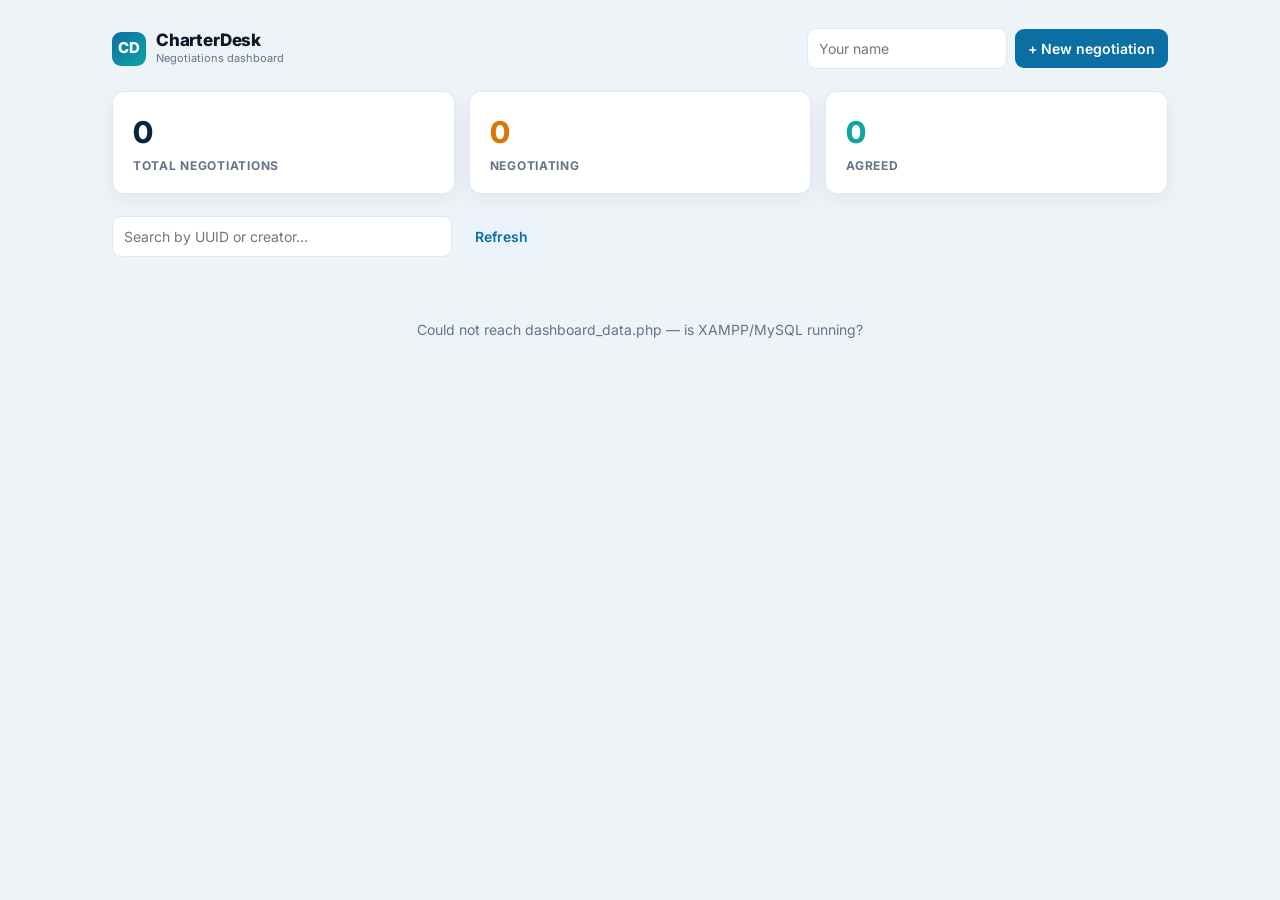
==== dashboard.html @ f1038ee2 "Add negotiations dashboard: status tiles, per-thread stats, search, deep-link to workspace" ====
<!doctype html>
<html lang="en">
<head>
<meta charset="utf-8" />
<meta name="viewport" content="width=device-width, initial-scale=1" />
<title>CharterDesk — Negotiations Dashboard</title>
<link href="https://fonts.googleapis.com/css2?family=Inter:wght@400;500;600;700;800&display=swap" rel="stylesheet">
<link rel="stylesheet" href="assets/css/app.css">
</head>
<body>
<div class="dash">
  <div class="dash-top">
    <div class="brand">
      <div class="brand-mark">CD</div>
      <div>
        <div class="brand-name">CharterDesk</div>
        <div class="brand-sub">Negotiations dashboard</div>
      </div>
    </div>
    <div class="dash-actions">
      <input id="who" placeholder="Your name" />
      <button id="btnNew">+ New negotiation</button>
    </div>
  </div>

  <div class="tiles">
    <div class="tile t-total"><div class="num" id="tTotal">0</div><div class="lbl">Total negotiations</div></div>
    <div class="tile t-neg"><div class="num" id="tNeg">0</div><div class="lbl">Negotiating</div></div>
    <div class="tile t-agreed"><div class="num" id="tAgreed">0</div><div class="lbl">Agreed</div></div>
  </div>

  <div class="toolbar-row">
    <input id="search" placeholder="Search by UUID or creator…" />
    <button class="btn-ghost" id="btnRefresh">Refresh</button>
  </div>

  <div id="negList" class="neg-list"></div>
</div>

<script src="assets/js/dashboard.js"></script>
</body>
</html>
---- assets/css/app.css ----
/* ===========================================================
   CharterDesk — design system
   Charter-party negotiation workspace (maritime / fintech look)
   =========================================================== */
:root{
  --navy:#0b2440;        /* sidebar / header */
  --navy-2:#0d2c4f;
  --brand:#0b6fa4;       /* primary action blue */
  --brand-2:#095a84;     /* hover */
  --accent:#0ea5a3;      /* agreed / teal */
  --amber:#d97706;       /* pending */
  --bg:#eef3f8;          /* page */
  --panel:#ffffff;       /* cards */
  --panel-2:#f6f9fc;     /* subtle fills */
  --line:#e2e8f0;
  --ink:#0f172a;
  --muted:#64748b;
  --me:#e0f2fe;          /* my message bubble */
  --radius:12px;
  --shadow:0 6px 20px rgba(11,36,64,.06);
  --shadow-lg:0 16px 40px rgba(11,36,64,.16);
}

*{box-sizing:border-box}
html,body{height:100%}
body{
  margin:0;font-family:Inter,system-ui,Segoe UI,Arial,sans-serif;
  background:var(--bg);color:var(--ink);font-size:14px;line-height:1.5;
}

/* ---------- App shell ---------- */
.app{display:grid;grid-template-columns:300px 1fr;height:100vh}

/* ---------- Sidebar ---------- */
.sidebar{
  background:var(--navy);color:#dbe7f2;display:flex;flex-direction:column;
  gap:16px;padding:18px 16px;overflow:auto;
}
.brand{display:flex;align-items:center;gap:10px}
.brand-mark{
  width:34px;height:34px;border-radius:9px;background:linear-gradient(135deg,var(--brand),var(--accent));
  display:grid;place-items:center;color:#fff;font-weight:800;font-size:15px;flex:0 0 auto;
}
.brand-name{font-weight:800;font-size:17px;color:#fff;letter-spacing:-.01em;line-height:1.1}
.brand-sub{font-size:11px;color:#8fb0cf}
.side-section{display:flex;flex-direction:column;gap:8px}
.side-label{font-size:11px;text-transform:uppercase;letter-spacing:.08em;color:#7f9fc0;font-weight:700}
.thread-chip{
  background:rgba(255,255,255,.06);border:1px solid rgba(255,255,255,.12);
  border-radius:9px;padding:9px 10px;font-size:12px;word-break:break-all;color:#cfe0f0;
}
.side-divider{height:1px;background:rgba(255,255,255,.10);margin:2px 0}
.offers-scroll{display:flex;flex-direction:column;gap:8px;overflow:auto}

/* ---------- Inputs & buttons ---------- */
input,select,textarea{
  font:inherit;padding:9px 11px;border:1px solid var(--line);border-radius:9px;width:100%;
  background:#fff;color:var(--ink);outline:none;transition:border-color .15s,box-shadow .15s;
}
input:focus,select:focus,textarea:focus{border-color:var(--brand);box-shadow:0 0 0 3px rgba(11,111,164,.15)}
.sidebar input{background:rgba(255,255,255,.95)}
label{display:block;font-size:12px;font-weight:600;color:var(--muted);margin-bottom:4px}

button{
  font:inherit;font-weight:600;padding:9px 13px;border:0;border-radius:9px;
  background:var(--brand);color:#fff;cursor:pointer;transition:background .15s,transform .05s;white-space:nowrap;
}
button:hover{background:var(--brand-2)}
button:active{transform:translateY(1px)}
.btn-ghost{background:#eaf3fb;color:var(--brand)}
.btn-ghost:hover{background:#d9ecfa}
.btn-light{background:rgba(255,255,255,.14);color:#fff}
.btn-light:hover{background:rgba(255,255,255,.24)}
.btn-accent{background:var(--accent)}
.btn-accent:hover{background:#0c8c8a}
.row{display:flex;gap:8px;align-items:center}
.muted{color:var(--muted);font-size:12px}

/* ---------- Workspace ---------- */
.workspace{display:grid;grid-template-rows:auto 1fr auto;min-width:0;background:var(--bg)}
.topbar{
  display:flex;align-items:center;gap:14px;padding:14px 22px;background:var(--panel);
  border-bottom:1px solid var(--line);box-shadow:var(--shadow)
}
.topbar #logo{height:30px;width:auto;display:block}
.topbar-title{font-weight:700;font-size:16px}
.topbar-sub{font-size:12px;color:var(--muted)}
.topbar-right{margin-left:auto;display:flex;align-items:center;gap:10px}

/* status pill */
.pill{display:inline-flex;align-items:center;gap:6px;font-size:11px;font-weight:700;
  padding:5px 10px;border-radius:999px;text-transform:uppercase;letter-spacing:.04em}
.pill::before{content:"";width:7px;height:7px;border-radius:50%;background:currentColor}
.pill-open{background:#e6f1fb;color:var(--brand)}
.pill-agreed{background:#dff5f2;color:var(--accent)}
.pill-pending{background:#fdf0dd;color:var(--amber)}

/* ---------- Chat / timeline ---------- */
.chat{padding:22px;overflow:auto;display:flex;flex-direction:column;gap:12px}
.bubble{
  background:var(--panel);border:1px solid var(--line);border-radius:14px;padding:12px 14px;
  max-width:74%;box-shadow:var(--shadow)
}
.bubble.me{align-self:flex-end;background:var(--me);border-color:#bae6fd}
.meta{font-size:11px;color:var(--muted);margin-top:5px}

/* ---------- Offer cards (sidebar) ---------- */
.offer-item{
  background:rgba(255,255,255,.96);border:1px solid rgba(255,255,255,.2);border-radius:10px;
  padding:10px;color:var(--ink)
}
.offer-item .offer-head{display:flex;align-items:center;gap:6px;font-size:13px}
.offer-item .ver{font-weight:800;color:var(--brand)}
.offer-toolbar{margin-top:8px;display:flex;gap:6px;flex-wrap:wrap}
.offer-toolbar button{padding:6px 9px;font-size:12px}

/* ---------- Composer ---------- */
.composer{
  display:flex;gap:8px;align-items:center;padding:14px 18px;background:var(--panel);
  border-top:1px solid var(--line);flex-wrap:wrap
}
.composer #role{width:150px;flex:0 0 150px}
.composer #msg{flex:1;min-width:160px}

/* ---------- Modal sheets ---------- */
.modal{position:fixed;inset:0;background:rgba(11,36,64,.45);display:none;
  align-items:center;justify-content:center;padding:18px;z-index:60;backdrop-filter:blur(2px)}
.sheet{background:#fff;max-width:920px;width:100%;max-height:90vh;overflow:auto;
  border-radius:16px;box-shadow:var(--shadow-lg)}
.sheet header{padding:16px 18px;border-bottom:1px solid var(--line);display:flex;
  justify-content:space-between;align-items:center;position:sticky;top:0;background:#fff;z-index:1}
.sheet .body{padding:16px 18px;display:flex;flex-direction:column;gap:12px}
.sheet h3{margin:0;font-size:16px}
details{border:1px solid var(--line);border-radius:11px;padding:12px;background:var(--panel-2)}
details[open]{background:#fff}
summary{font-weight:700;cursor:pointer;color:var(--navy)}
.two{display:grid;grid-template-columns:1fr 1fr;gap:12px;margin-top:10px}
.chips{display:flex;gap:6px;flex-wrap:wrap;margin-top:6px}
.chip{background:#eef4fb;border:1px solid var(--line);border-radius:999px;padding:6px 12px;
  font-size:12px;cursor:pointer;transition:background .15s,opacity .15s}
.chip:hover{background:#dcebf8}
.actions{display:flex;gap:8px;justify-content:flex-end;padding:14px 18px;
  border-top:1px solid var(--line);position:sticky;bottom:0;background:#fff}

/* view-offer key/value rows */
.kv{display:grid;grid-template-columns:220px 1fr auto;gap:10px;align-items:center;
  padding:7px 0;border-bottom:1px dashed var(--line)}
.kv .k{font-weight:600;text-transform:capitalize;color:var(--navy)}
.kv .v{white-space:pre-wrap}
.sep{height:1px;background:var(--line);margin:8px 0}

/* ===========================================================
   Dashboard
   =========================================================== */
.dash{max-width:1100px;margin:0 auto;padding:28px 22px}
.dash-top{display:flex;align-items:center;gap:14px;margin-bottom:22px}
.dash-top .brand-name{color:var(--ink)}
.dash-top .brand-sub{color:var(--muted)}
.dash-actions{margin-left:auto;display:flex;gap:8px;align-items:center}
.dash-actions input{width:200px}

.tiles{display:grid;grid-template-columns:repeat(3,1fr);gap:14px;margin-bottom:22px}
.tile{background:var(--panel);border:1px solid var(--line);border-radius:var(--radius);
  padding:18px 20px;box-shadow:var(--shadow)}
.tile .num{font-size:30px;font-weight:800;letter-spacing:-.02em}
.tile .lbl{font-size:12px;color:var(--muted);text-transform:uppercase;letter-spacing:.06em;font-weight:700;margin-top:2px}
.tile.t-total .num{color:var(--navy)}
.tile.t-neg .num{color:var(--amber)}
.tile.t-agreed .num{color:var(--accent)}

.toolbar-row{display:flex;align-items:center;gap:10px;margin-bottom:12px}
.toolbar-row input{max-width:340px}

.neg-list{display:flex;flex-direction:column;gap:10px}
.neg-card{display:grid;grid-template-columns:auto 1fr auto;gap:14px;align-items:center;
  background:var(--panel);border:1px solid var(--line);border-radius:var(--radius);
  padding:14px 16px;box-shadow:var(--shadow);transition:box-shadow .15s,transform .05s}
.neg-card:hover{box-shadow:var(--shadow-lg)}
.neg-main .uuid{font-weight:700;font-family:ui-monospace,Menlo,Consolas,monospace;font-size:13px}
.neg-main .sub{font-size:12px;color:var(--muted);margin-top:3px}
.neg-meta{display:flex;gap:18px;align-items:center}
.neg-stat{text-align:center}
.neg-stat .n{font-weight:800;font-size:16px}
.neg-stat .l{font-size:10px;color:var(--muted);text-transform:uppercase;letter-spacing:.05em}
.neg-actions{display:flex;gap:6px;flex-wrap:wrap;justify-content:flex-end}
.neg-actions button{padding:7px 11px;font-size:12px}
.empty{text-align:center;color:var(--muted);padding:50px 0}

/* ---------- Responsive ---------- */
@media (max-width:880px){
  .app{grid-template-columns:1fr;grid-template-rows:auto 1fr}
  .sidebar{flex-direction:column}
  .two{grid-template-columns:1fr}
  .bubble{max-width:90%}
  .tiles{grid-template-columns:1fr}
  .neg-card{grid-template-columns:1fr;gap:10px}
  .neg-meta{justify-content:flex-start}
}
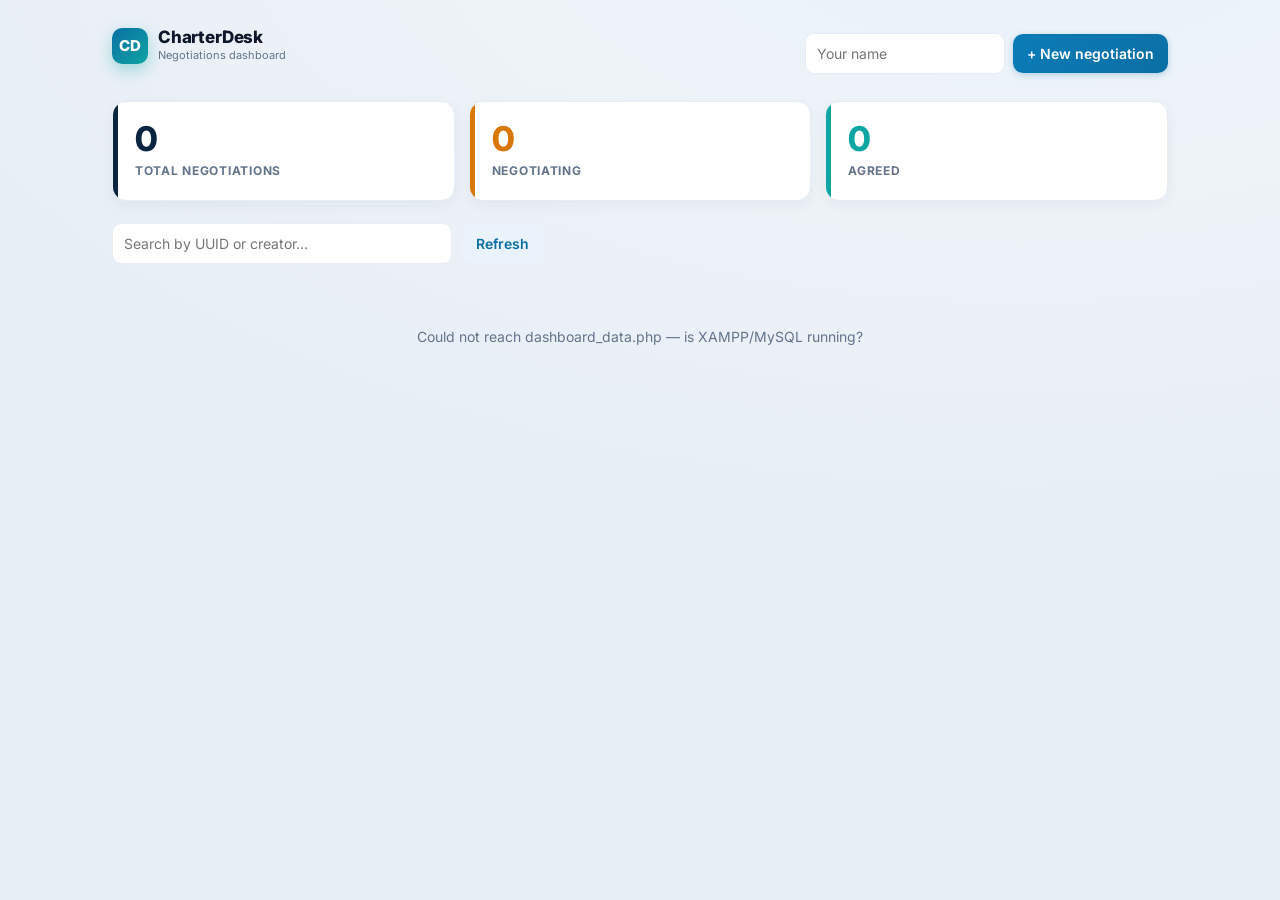
==== commit 0e390c56: "UI: add toast notification system (replaces native alert popups)" ====
--- a/dashboard.html
+++ b/dashboard.html
@@ -37,6 +37,7 @@
   <div id="negList" class="neg-list"></div>
 </div>
 
+<script src="assets/js/ui.js"></script>
 <script src="assets/js/dashboard.js"></script>
 </body>
 </html>
--- a/assets/css/app.css
+++ b/assets/css/app.css
@@ -4,7 +4,7 @@
    =========================================================== */
 :root{
   --navy:#0b2440;        /* sidebar / header */
-  --navy-2:#0d2c4f;
+  --navy-2:#11385f;
   --brand:#0b6fa4;       /* primary action blue */
   --brand-2:#095a84;     /* hover */
   --accent:#0ea5a3;      /* agreed / teal */
@@ -12,34 +12,53 @@
   --bg:#eef3f8;          /* page */
   --panel:#ffffff;       /* cards */
   --panel-2:#f6f9fc;     /* subtle fills */
-  --line:#e2e8f0;
+  --line:#e6edf5;
   --ink:#0f172a;
   --muted:#64748b;
   --me:#e0f2fe;          /* my message bubble */
-  --radius:12px;
-  --shadow:0 6px 20px rgba(11,36,64,.06);
-  --shadow-lg:0 16px 40px rgba(11,36,64,.16);
+  --radius:14px;
+  --shadow:0 4px 14px rgba(11,36,64,.05);
+  --shadow-lg:0 22px 50px rgba(11,36,64,.20);
+  --brand-grad:linear-gradient(135deg,#0b7cb8,#0b6fa4);
+  --navy-grad:linear-gradient(180deg,#0c2748 0%,#0a1f3a 100%);
+  --bg-grad:radial-gradient(1200px 600px at 80% -10%, #e9f2fb 0%, #eef3f8 45%, #e8eef6 100%);
 }
 
 *{box-sizing:border-box}
 html,body{height:100%}
+
+/* ---------- Toasts ---------- */
+.toast-wrap{position:fixed;right:18px;bottom:18px;display:flex;flex-direction:column;gap:10px;z-index:9999}
+.toast{min-width:220px;max-width:360px;padding:12px 14px;border-radius:11px;color:#fff;font-size:13px;font-weight:600;
+  box-shadow:0 12px 30px rgba(11,36,64,.25);opacity:0;transform:translateY(10px);transition:opacity .22s ease,transform .22s ease}
+.toast.show{opacity:1;transform:none}
+.toast-info{background:linear-gradient(135deg,#0b7cb8,#0b6fa4)}
+.toast-success{background:linear-gradient(135deg,#13b3b0,#0ea5a3)}
+.toast-error{background:linear-gradient(135deg,#e0533f,#c53b3b)}
 body{
   margin:0;font-family:Inter,system-ui,Segoe UI,Arial,sans-serif;
-  background:var(--bg);color:var(--ink);font-size:14px;line-height:1.5;
-}
+  background:var(--bg-grad);background-attachment:fixed;color:var(--ink);
+  font-size:14px;line-height:1.5;-webkit-font-smoothing:antialiased;text-rendering:optimizeLegibility;
+}
+::selection{background:rgba(14,165,163,.22)}
+/* subtle scrollbars */
+*::-webkit-scrollbar{width:10px;height:10px}
+*::-webkit-scrollbar-thumb{background:rgba(100,116,139,.32);border-radius:8px;border:2px solid transparent;background-clip:content-box}
+*::-webkit-scrollbar-thumb:hover{background:rgba(100,116,139,.5);background-clip:content-box}
 
 /* ---------- App shell ---------- */
 .app{display:grid;grid-template-columns:300px 1fr;height:100vh}
 
 /* ---------- Sidebar ---------- */
 .sidebar{
-  background:var(--navy);color:#dbe7f2;display:flex;flex-direction:column;
-  gap:16px;padding:18px 16px;overflow:auto;
-}
-.brand{display:flex;align-items:center;gap:10px}
+  background:var(--navy-grad);color:#dbe7f2;display:flex;flex-direction:column;
+  gap:16px;padding:20px 16px;overflow:auto;box-shadow:inset -1px 0 0 rgba(255,255,255,.04);
+}
+.brand{display:flex;align-items:center;gap:10px;padding-bottom:14px;border-bottom:1px solid rgba(255,255,255,.08)}
 .brand-mark{
-  width:34px;height:34px;border-radius:9px;background:linear-gradient(135deg,var(--brand),var(--accent));
+  width:36px;height:36px;border-radius:10px;background:linear-gradient(135deg,var(--brand),var(--accent));
   display:grid;place-items:center;color:#fff;font-weight:800;font-size:15px;flex:0 0 auto;
+  box-shadow:0 6px 16px rgba(14,165,163,.35);
 }
 .brand-name{font-weight:800;font-size:17px;color:#fff;letter-spacing:-.01em;line-height:1.1}
 .brand-sub{font-size:11px;color:#8fb0cf}
@@ -62,25 +81,29 @@
 label{display:block;font-size:12px;font-weight:600;color:var(--muted);margin-bottom:4px}
 
 button{
-  font:inherit;font-weight:600;padding:9px 13px;border:0;border-radius:9px;
-  background:var(--brand);color:#fff;cursor:pointer;transition:background .15s,transform .05s;white-space:nowrap;
-}
-button:hover{background:var(--brand-2)}
-button:active{transform:translateY(1px)}
-.btn-ghost{background:#eaf3fb;color:var(--brand)}
-.btn-ghost:hover{background:#d9ecfa}
-.btn-light{background:rgba(255,255,255,.14);color:#fff}
-.btn-light:hover{background:rgba(255,255,255,.24)}
-.btn-accent{background:var(--accent)}
-.btn-accent:hover{background:#0c8c8a}
+  font:inherit;font-weight:600;padding:9px 14px;border:0;border-radius:10px;
+  background:var(--brand-grad);color:#fff;cursor:pointer;white-space:nowrap;
+  box-shadow:0 2px 6px rgba(11,111,164,.25);
+  transition:transform .08s ease,box-shadow .15s ease,background .15s ease,filter .15s ease;
+}
+button:hover{filter:brightness(1.06);box-shadow:0 6px 16px rgba(11,111,164,.30);transform:translateY(-1px)}
+button:active{transform:translateY(0);box-shadow:0 2px 6px rgba(11,111,164,.25)}
+button:focus-visible{outline:none;box-shadow:0 0 0 3px rgba(11,111,164,.35)}
+.btn-ghost{background:#eaf3fb;color:var(--brand);box-shadow:none}
+.btn-ghost:hover{background:#dcecfa;filter:none}
+.btn-light{background:rgba(255,255,255,.14);color:#fff;box-shadow:none}
+.btn-light:hover{background:rgba(255,255,255,.26);filter:none}
+.btn-accent{background:linear-gradient(135deg,#13b3b0,#0ea5a3);box-shadow:0 2px 6px rgba(14,165,163,.30)}
+.btn-accent:hover{filter:brightness(1.05)}
 .row{display:flex;gap:8px;align-items:center}
 .muted{color:var(--muted);font-size:12px}
 
 /* ---------- Workspace ---------- */
-.workspace{display:grid;grid-template-rows:auto 1fr auto;min-width:0;background:var(--bg)}
+.workspace{display:grid;grid-template-rows:auto 1fr auto;min-width:0;background:transparent}
 .topbar{
-  display:flex;align-items:center;gap:14px;padding:14px 22px;background:var(--panel);
-  border-bottom:1px solid var(--line);box-shadow:var(--shadow)
+  display:flex;align-items:center;gap:14px;padding:14px 22px;
+  background:rgba(255,255,255,.85);backdrop-filter:saturate(1.4) blur(8px);
+  border-bottom:1px solid var(--line);box-shadow:0 1px 0 rgba(11,36,64,.04)
 }
 .topbar #logo{height:30px;width:auto;display:block}
 .topbar-title{font-weight:700;font-size:16px}
@@ -89,30 +112,50 @@
 
 /* status pill */
 .pill{display:inline-flex;align-items:center;gap:6px;font-size:11px;font-weight:700;
-  padding:5px 10px;border-radius:999px;text-transform:uppercase;letter-spacing:.04em}
-.pill::before{content:"";width:7px;height:7px;border-radius:50%;background:currentColor}
+  padding:5px 11px;border-radius:999px;text-transform:uppercase;letter-spacing:.04em;
+  box-shadow:0 1px 2px rgba(11,36,64,.06)}
+.pill::before{content:"";width:7px;height:7px;border-radius:50%;background:currentColor;
+  box-shadow:0 0 0 3px rgba(0,0,0,.04)}
 .pill-open{background:#e6f1fb;color:var(--brand)}
-.pill-agreed{background:#dff5f2;color:var(--accent)}
+.pill-agreed{background:#dbf3ef;color:#0c8c8a}
 .pill-pending{background:#fdf0dd;color:var(--amber)}
 
-/* ---------- Chat / timeline ---------- */
+/* ---------- Work area: chat + activity rail ---------- */
+.work-main{display:grid;grid-template-columns:1fr 300px;min-height:0;overflow:hidden}
+.activity{border-left:1px solid var(--line);background:var(--panel);overflow:auto;padding:16px}
+.activity-head{font-size:12px;text-transform:uppercase;letter-spacing:.07em;font-weight:700;
+  color:var(--muted);margin-bottom:12px}
+.timeline{display:flex;flex-direction:column;gap:0}
+.tl-item{display:grid;grid-template-columns:26px 1fr;gap:10px;padding:0 0 16px 0;position:relative}
+.tl-item::before{content:"";position:absolute;left:12px;top:24px;bottom:-2px;width:2px;background:var(--line)}
+.tl-item:last-child::before{display:none}
+.tl-icon{width:26px;height:26px;border-radius:50%;display:grid;place-items:center;
+  background:#e6f1fb;color:var(--brand);font-size:13px;z-index:1}
+.tl-item.ok .tl-icon{background:#dff5f2;color:var(--accent)}
+.tl-title{font-weight:700;font-size:13px}
+.tl-sub{font-size:12px;color:var(--muted)}
+.tl-time{font-size:11px;color:#94a3b8;margin-top:2px}
+
+/* ---------- Chat ---------- */
 .chat{padding:22px;overflow:auto;display:flex;flex-direction:column;gap:12px}
 .bubble{
-  background:var(--panel);border:1px solid var(--line);border-radius:14px;padding:12px 14px;
-  max-width:74%;box-shadow:var(--shadow)
-}
-.bubble.me{align-self:flex-end;background:var(--me);border-color:#bae6fd}
+  background:var(--panel);border:1px solid var(--line);border-radius:16px;padding:12px 15px;
+  max-width:74%;box-shadow:var(--shadow);animation:bubbleIn .22s ease both
+}
+.bubble.me{align-self:flex-end;background:linear-gradient(135deg,#e6f4fe,#dbeefe);border-color:#bae6fd}
 .meta{font-size:11px;color:var(--muted);margin-top:5px}
+@keyframes bubbleIn{from{opacity:0;transform:translateY(6px)}to{opacity:1;transform:none}}
 
 /* ---------- Offer cards (sidebar) ---------- */
 .offer-item{
-  background:rgba(255,255,255,.96);border:1px solid rgba(255,255,255,.2);border-radius:10px;
-  padding:10px;color:var(--ink)
-}
+  background:rgba(255,255,255,.97);border:1px solid rgba(255,255,255,.2);border-radius:11px;
+  padding:11px;color:var(--ink);box-shadow:0 2px 8px rgba(0,0,0,.12);transition:transform .1s ease,box-shadow .15s ease
+}
+.offer-item:hover{transform:translateY(-1px);box-shadow:0 8px 18px rgba(0,0,0,.18)}
 .offer-item .offer-head{display:flex;align-items:center;gap:6px;font-size:13px}
 .offer-item .ver{font-weight:800;color:var(--brand)}
-.offer-toolbar{margin-top:8px;display:flex;gap:6px;flex-wrap:wrap}
-.offer-toolbar button{padding:6px 9px;font-size:12px}
+.offer-toolbar{margin-top:9px;display:flex;gap:6px;flex-wrap:wrap}
+.offer-toolbar button{padding:6px 10px;font-size:12px}
 
 /* ---------- Composer ---------- */
 .composer{
@@ -149,6 +192,27 @@
 .kv .v{white-space:pre-wrap}
 .sep{height:1px;background:var(--line);margin:8px 0}
 
+/* validation + view helpers */
+.field-error{border-color:#dc2626 !important;box-shadow:0 0 0 3px rgba(220,38,38,.15) !important}
+.req{color:#dc2626}
+.form-msg{font-size:12px;margin-right:auto;align-self:center;color:#dc2626}
+.lock-badge{display:inline-block;font-size:10px;font-weight:700;color:var(--accent);
+  background:#dff5f2;border-radius:6px;padding:1px 6px;text-transform:uppercase;letter-spacing:.04em;margin-left:6px}
+.view-tools{display:flex;gap:6px;margin-right:auto}
+.view-tools button{padding:7px 10px;font-size:12px}
+
+/* version diff */
+.diff-summary{display:flex;align-items:center;gap:12px;padding:9px 12px;background:#fff7ed;
+  border:1px solid #fde4c2;border-radius:10px;font-size:13px;color:#92400e;font-weight:600}
+.diff-summary label{margin:0;display:flex;align-items:center;gap:6px;color:#92400e;font-weight:600}
+.kv.is-changed{background:#fff7ed;border-radius:8px;padding-left:8px;padding-right:8px}
+.kv .was{display:block;font-size:11px;color:#b45309;margin-top:3px}
+.kv .was s{color:#a98463}
+.changed-only .kv:not(.is-changed){display:none}
+.changed-only details:not(:has(.kv.is-changed)){display:none}
+.chg-chip{margin-left:auto;font-size:10px;font-weight:700;color:var(--amber);
+  background:#fdf0dd;border-radius:999px;padding:2px 8px;white-space:nowrap}
+
 /* ===========================================================
    Dashboard
    =========================================================== */
@@ -160,22 +224,29 @@
 .dash-actions input{width:200px}
 
 .tiles{display:grid;grid-template-columns:repeat(3,1fr);gap:14px;margin-bottom:22px}
-.tile{background:var(--panel);border:1px solid var(--line);border-radius:var(--radius);
-  padding:18px 20px;box-shadow:var(--shadow)}
-.tile .num{font-size:30px;font-weight:800;letter-spacing:-.02em}
-.tile .lbl{font-size:12px;color:var(--muted);text-transform:uppercase;letter-spacing:.06em;font-weight:700;margin-top:2px}
+.tile{position:relative;background:var(--panel);border:1px solid var(--line);border-radius:var(--radius);
+  padding:20px 22px;box-shadow:var(--shadow);overflow:hidden;transition:transform .1s ease,box-shadow .15s ease}
+.tile::before{content:"";position:absolute;left:0;top:0;height:100%;width:5px}
+.tile:hover{transform:translateY(-2px);box-shadow:0 14px 30px rgba(11,36,64,.12)}
+.tile .num{font-size:34px;font-weight:800;letter-spacing:-.02em;line-height:1}
+.tile .lbl{font-size:12px;color:var(--muted);text-transform:uppercase;letter-spacing:.06em;font-weight:700;margin-top:6px}
 .tile.t-total .num{color:var(--navy)}
+.tile.t-total::before{background:var(--navy)}
 .tile.t-neg .num{color:var(--amber)}
+.tile.t-neg::before{background:var(--amber)}
 .tile.t-agreed .num{color:var(--accent)}
+.tile.t-agreed::before{background:var(--accent)}
 
 .toolbar-row{display:flex;align-items:center;gap:10px;margin-bottom:12px}
 .toolbar-row input{max-width:340px}
 
 .neg-list{display:flex;flex-direction:column;gap:10px}
 .neg-card{display:grid;grid-template-columns:auto 1fr auto;gap:14px;align-items:center;
-  background:var(--panel);border:1px solid var(--line);border-radius:var(--radius);
-  padding:14px 16px;box-shadow:var(--shadow);transition:box-shadow .15s,transform .05s}
-.neg-card:hover{box-shadow:var(--shadow-lg)}
+  background:var(--panel);border:1px solid var(--line);border-left:4px solid var(--brand);border-radius:var(--radius);
+  padding:14px 16px;box-shadow:var(--shadow);transition:box-shadow .15s ease,transform .1s ease}
+.neg-card:hover{box-shadow:0 16px 34px rgba(11,36,64,.14);transform:translateY(-2px)}
+.neg-card:has(.pill-agreed){border-left-color:var(--accent)}
+.neg-card:has(.pill-pending){border-left-color:var(--amber)}
 .neg-main .uuid{font-weight:700;font-family:ui-monospace,Menlo,Consolas,monospace;font-size:13px}
 .neg-main .sub{font-size:12px;color:var(--muted);margin-top:3px}
 .neg-meta{display:flex;gap:18px;align-items:center}
@@ -195,4 +266,6 @@
   .tiles{grid-template-columns:1fr}
   .neg-card{grid-template-columns:1fr;gap:10px}
   .neg-meta{justify-content:flex-start}
-}
+  .work-main{grid-template-columns:1fr}
+  .activity{border-left:0;border-top:1px solid var(--line)}
+}
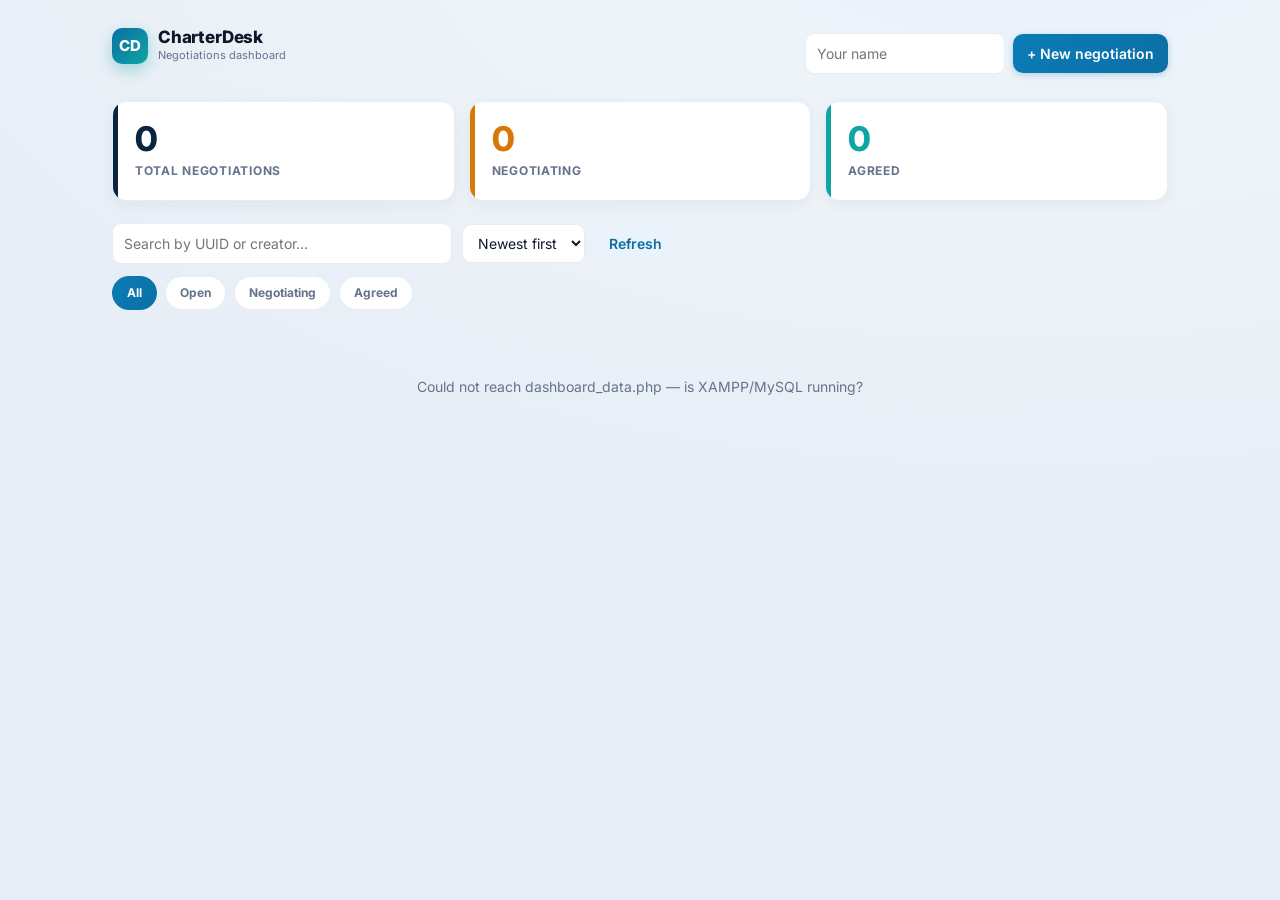
==== commit ed0bebc1: "Dashboard: status filter chips (All/Open/Negotiating/Agreed) and sort (newest/oldest/most offers)" ====
--- a/dashboard.html
+++ b/dashboard.html
@@ -31,7 +31,19 @@
 
   <div class="toolbar-row">
     <input id="search" placeholder="Search by UUID or creator…" />
+    <select id="sort" title="Sort">
+      <option value="newest">Newest first</option>
+      <option value="oldest">Oldest first</option>
+      <option value="offers">Most offers</option>
+    </select>
     <button class="btn-ghost" id="btnRefresh">Refresh</button>
+  </div>
+
+  <div class="filter-chips" id="filterChips">
+    <button class="fchip active" data-f="all">All</button>
+    <button class="fchip" data-f="open">Open</button>
+    <button class="fchip" data-f="negotiating">Negotiating</button>
+    <button class="fchip" data-f="agreed">Agreed</button>
   </div>
 
   <div id="negList" class="neg-list"></div>
--- a/assets/css/app.css
+++ b/assets/css/app.css
@@ -35,6 +35,14 @@
 .toast-info{background:linear-gradient(135deg,#0b7cb8,#0b6fa4)}
 .toast-success{background:linear-gradient(135deg,#13b3b0,#0ea5a3)}
 .toast-error{background:linear-gradient(135deg,#e0533f,#c53b3b)}
+
+/* ---------- Loading skeletons ---------- */
+.skeleton{position:relative;overflow:hidden;background:#e6edf5}
+.skeleton::after{content:"";position:absolute;inset:0;transform:translateX(-100%);
+  background:linear-gradient(90deg,transparent,rgba(255,255,255,.65),transparent);animation:shimmer 1.2s infinite}
+@keyframes shimmer{100%{transform:translateX(100%)}}
+.skel-card{height:66px;border-radius:14px;margin-bottom:10px}
+.skel-offer{height:64px;border-radius:11px;margin-bottom:8px}
 body{
   margin:0;font-family:Inter,system-ui,Segoe UI,Arial,sans-serif;
   background:var(--bg-grad);background-attachment:fixed;color:var(--ink);
@@ -239,6 +247,12 @@
 
 .toolbar-row{display:flex;align-items:center;gap:10px;margin-bottom:12px}
 .toolbar-row input{max-width:340px}
+.toolbar-row select{width:auto}
+.filter-chips{display:flex;gap:8px;margin-bottom:16px;flex-wrap:wrap}
+.fchip{background:#fff;color:var(--muted);border:1px solid var(--line);box-shadow:none;
+  padding:7px 14px;font-size:12px;font-weight:700;border-radius:999px}
+.fchip:hover{filter:none;background:#f1f6fc;transform:none;box-shadow:none}
+.fchip.active{background:var(--brand-grad);color:#fff;border-color:transparent}
 
 .neg-list{display:flex;flex-direction:column;gap:10px}
 .neg-card{display:grid;grid-template-columns:auto 1fr auto;gap:14px;align-items:center;
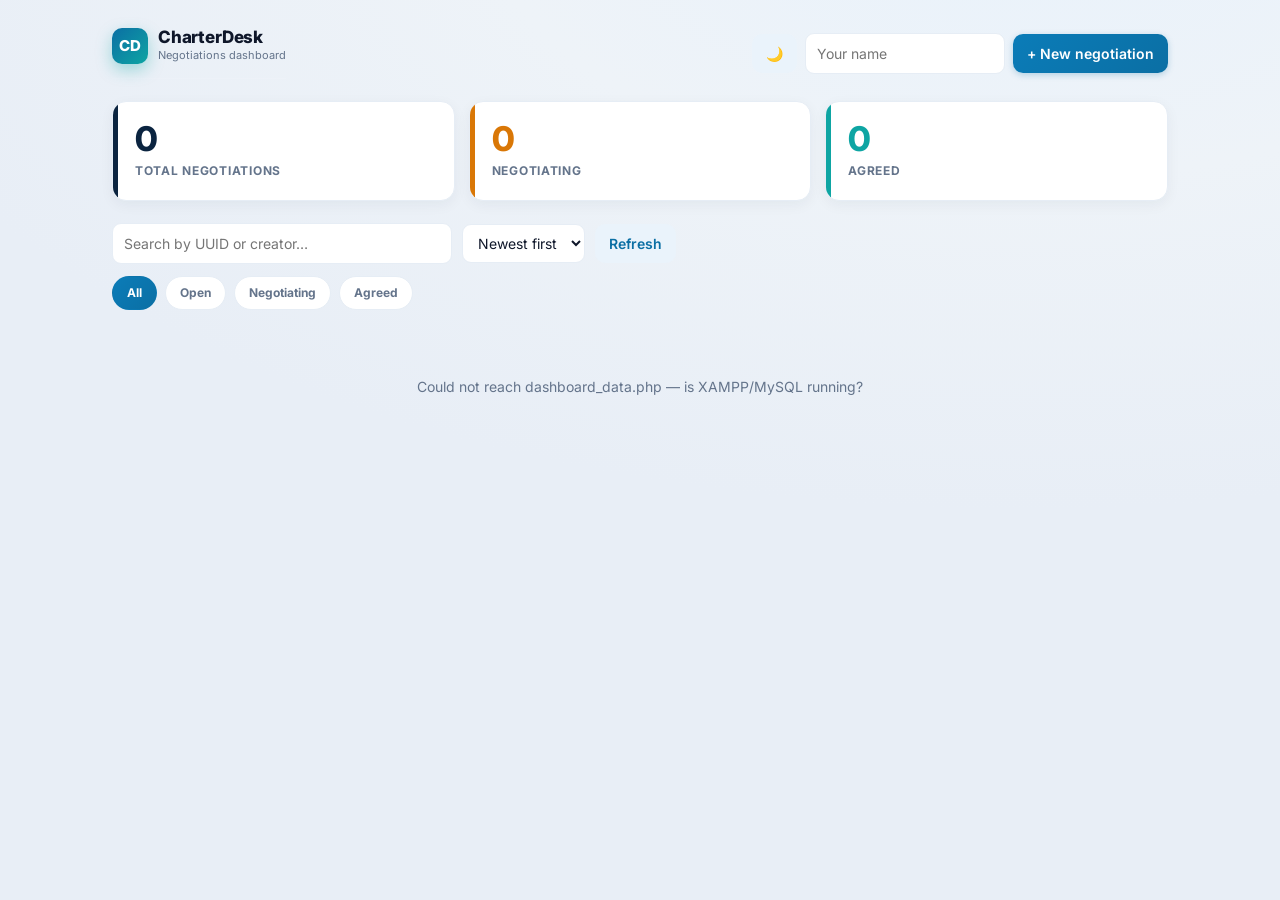
==== commit bd3fc974: "UI: dark mode toggle with persisted theme preference" ====
--- a/dashboard.html
+++ b/dashboard.html
@@ -18,6 +18,7 @@
       </div>
     </div>
     <div class="dash-actions">
+      <button class="btn-ghost" data-theme-toggle title="Toggle theme">🌙</button>
       <input id="who" placeholder="Your name" />
       <button id="btnNew">+ New negotiation</button>
     </div>
--- a/assets/css/app.css
+++ b/assets/css/app.css
@@ -162,8 +162,16 @@
 .offer-item:hover{transform:translateY(-1px);box-shadow:0 8px 18px rgba(0,0,0,.18)}
 .offer-item .offer-head{display:flex;align-items:center;gap:6px;font-size:13px}
 .offer-item .ver{font-weight:800;color:var(--brand)}
+.offer-terms{margin-top:5px;font-size:12px;color:var(--brand);font-weight:600}
 .offer-toolbar{margin-top:9px;display:flex;gap:6px;flex-wrap:wrap}
 .offer-toolbar button{padding:6px 10px;font-size:12px}
+
+/* deal summary panel */
+.deal-summary{display:flex;flex-direction:column;gap:0}
+.ds-row{display:flex;justify-content:space-between;gap:10px;padding:7px 0;border-bottom:1px dashed var(--line);font-size:12px}
+.ds-row:last-child{border-bottom:0}
+.ds-k{color:var(--muted);font-weight:600}
+.ds-v{font-weight:700;text-align:right;max-width:60%}
 
 /* ---------- Composer ---------- */
 .composer{
@@ -283,3 +291,23 @@
   .work-main{grid-template-columns:1fr}
   .activity{border-left:0;border-top:1px solid var(--line)}
 }
+
+/* ===========================================================
+   Dark theme
+   =========================================================== */
+:root[data-theme="dark"]{
+  --bg:#0a1627; --panel:#10243c; --panel-2:#0d1f34; --line:#243b56;
+  --ink:#e7eef8; --muted:#9fb2c9; --me:#15324f;
+  --shadow:0 6px 20px rgba(0,0,0,.45); --shadow-lg:0 22px 50px rgba(0,0,0,.6);
+  --bg-grad:radial-gradient(1200px 600px at 80% -10%, #0e2138 0%, #0a1627 50%, #081320 100%);
+}
+[data-theme="dark"] input,[data-theme="dark"] select,[data-theme="dark"] textarea{background:#0d1f34;color:var(--ink);border-color:var(--line)}
+[data-theme="dark"] .topbar{background:rgba(16,36,60,.85)}
+[data-theme="dark"] .sheet,[data-theme="dark"] .sheet header,[data-theme="dark"] .actions{background:var(--panel);color:var(--ink)}
+[data-theme="dark"] details{background:var(--panel-2)}
+[data-theme="dark"] details[open]{background:var(--panel)}
+[data-theme="dark"] .bubble.me{background:linear-gradient(135deg,#13314f,#102a45)}
+[data-theme="dark"] .btn-ghost{background:#15314e;color:#cfe3f7}
+[data-theme="dark"] .fchip{background:#10243c;color:var(--muted)}
+[data-theme="dark"] .pill-open{background:#12304d}
+[data-theme="dark"] .offer-item{background:#132943;border-color:#23425f}
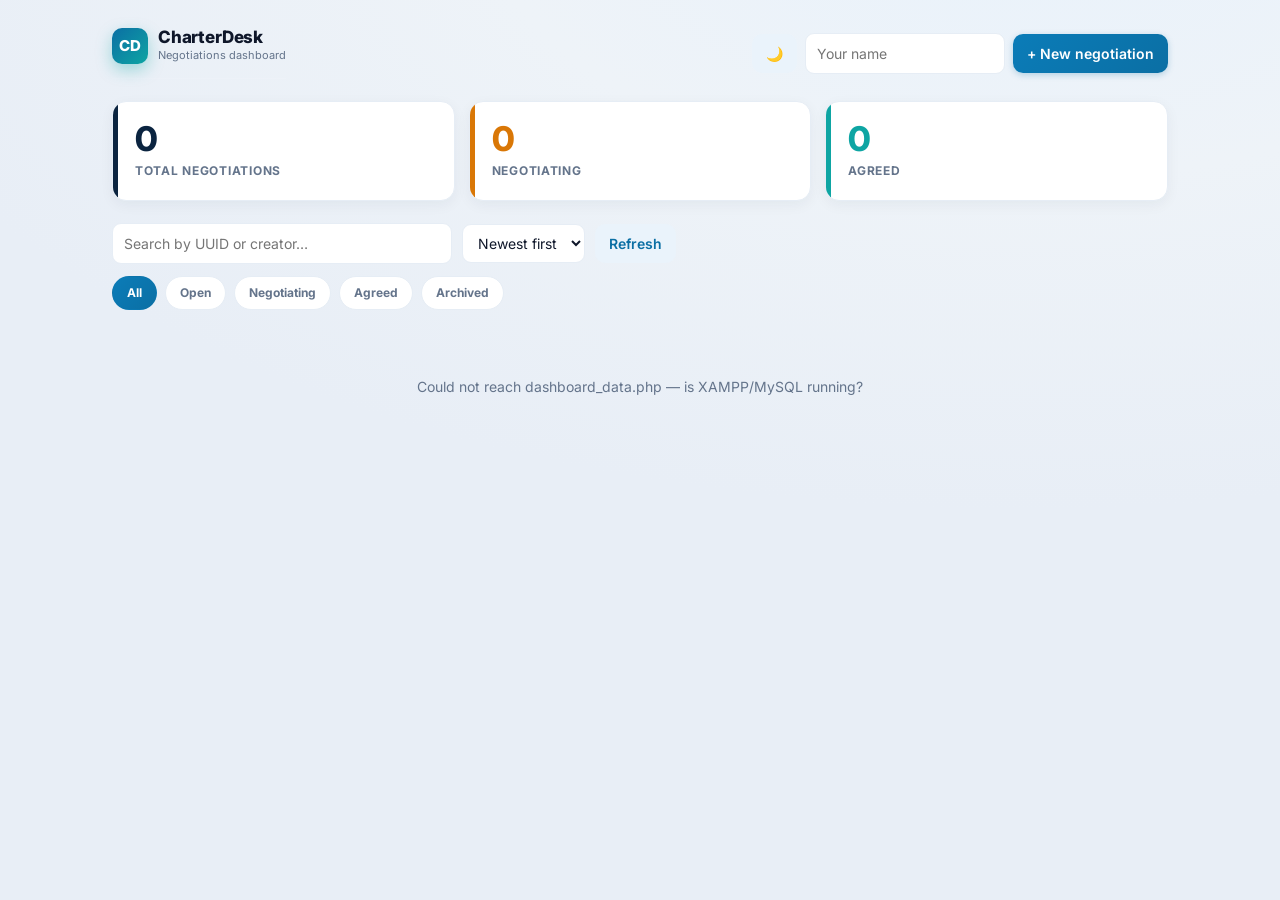
==== commit 9cdd85ed: "Feature: archive/reopen and delete negotiations from the dashboard (+ Archived filter)" ====
--- a/dashboard.html
+++ b/dashboard.html
@@ -45,6 +45,7 @@
     <button class="fchip" data-f="open">Open</button>
     <button class="fchip" data-f="negotiating">Negotiating</button>
     <button class="fchip" data-f="agreed">Agreed</button>
+    <button class="fchip" data-f="archived">Archived</button>
   </div>
 
   <div id="negList" class="neg-list"></div>
--- a/assets/css/app.css
+++ b/assets/css/app.css
@@ -127,6 +127,8 @@
 .pill-open{background:#e6f1fb;color:var(--brand)}
 .pill-agreed{background:#dbf3ef;color:#0c8c8a}
 .pill-pending{background:#fdf0dd;color:var(--amber)}
+.pill-archived{background:#e9eef4;color:#64748b}
+.neg-card:has(.pill-archived){border-left-color:#94a3b8;opacity:.82}
 
 /* ---------- Work area: chat + activity rail ---------- */
 .work-main{display:grid;grid-template-columns:1fr 300px;min-height:0;overflow:hidden}
@@ -269,8 +271,9 @@
 .neg-card:hover{box-shadow:0 16px 34px rgba(11,36,64,.14);transform:translateY(-2px)}
 .neg-card:has(.pill-agreed){border-left-color:var(--accent)}
 .neg-card:has(.pill-pending){border-left-color:var(--amber)}
-.neg-main .uuid{font-weight:700;font-family:ui-monospace,Menlo,Consolas,monospace;font-size:13px}
+.neg-title{font-weight:700;font-size:15px;color:var(--ink)}
 .neg-main .sub{font-size:12px;color:var(--muted);margin-top:3px}
+.neg-main .sub .uuid{font-family:ui-monospace,Menlo,Consolas,monospace;font-weight:600}
 .neg-meta{display:flex;gap:18px;align-items:center}
 .neg-stat{text-align:center}
 .neg-stat .n{font-weight:800;font-size:16px}
